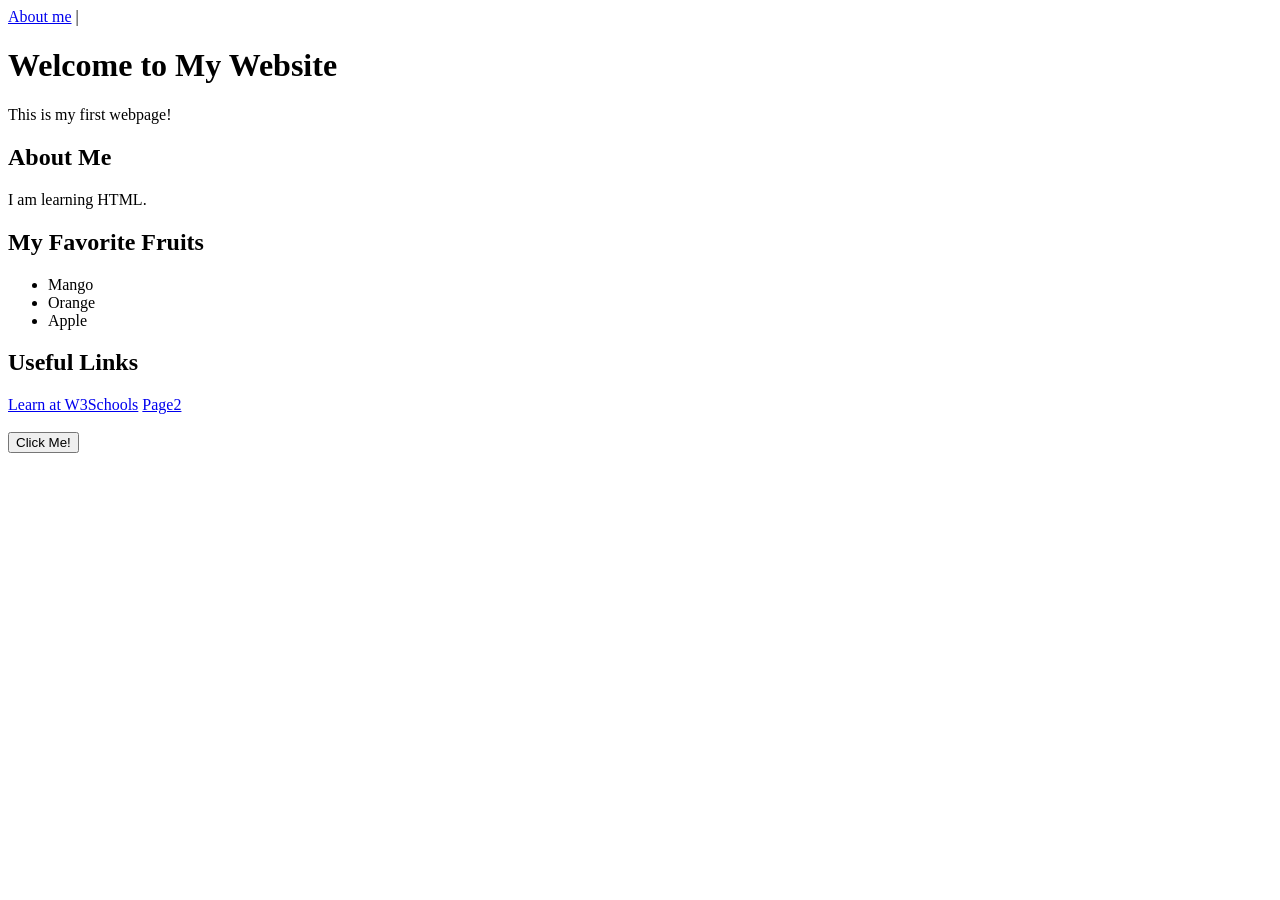
==== index.html @ a381c8b4 "Create index.html" ====
<!DOCTYPE html>
<html>
<head>
    <meta charset="UTF-8">
    <title>Thanintorn's Note</title>
    </style>
</head>
<body>
    <nav>
        <a href="aboutme.html">About me</a> |
    </nav>
    <h1>Welcome to My Website</h1>
    <p>This is my first webpage!</p>
    
    <h2>About Me</h2>
    <p>I am learning HTML.</p>
    
    <h2>My Favorite Fruits</h2>
    <ul>
        <li>Mango</li>
        <li>Orange</li>
        <li>Apple</li>
    </ul>
    
    <h2>Useful Links</h2>
    <a href="https://www.w3schools.com">Learn at W3Schools</a>
    <a href="basichtml2.html"target="blank">Page2</a>
    
    <br><br>
    <button>Click Me!</button>
</body>
</html>
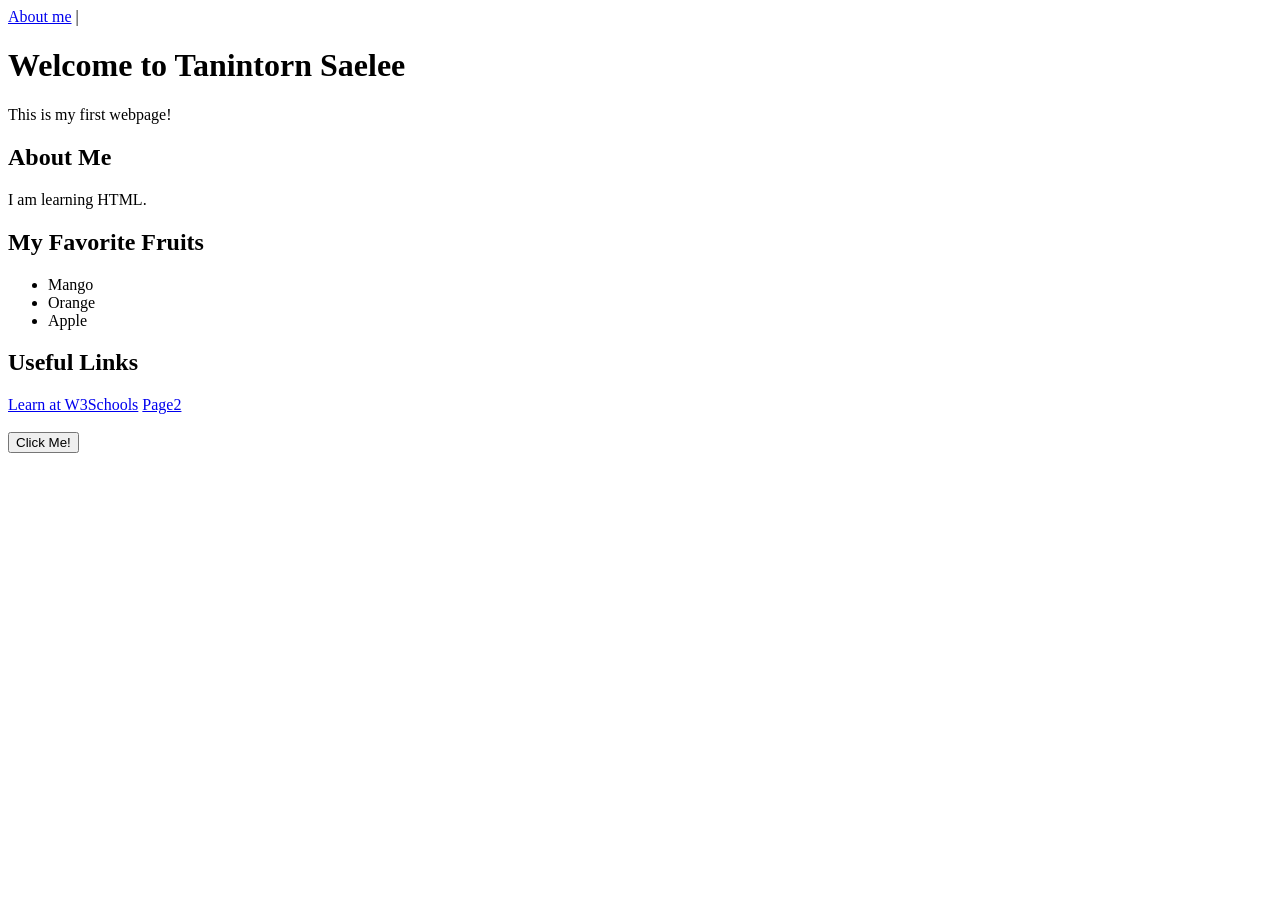
==== commit fe3880ef: "edit h1" ====
--- a/index.html
+++ b/index.html
@@ -9,7 +9,7 @@
     <nav>
         <a href="aboutme.html">About me</a> |
     </nav>
-    <h1>Welcome to My Website</h1>
+    <h1>Welcome to Tanintorn Saelee</h1>
     <p>This is my first webpage!</p>
     
     <h2>About Me</h2>
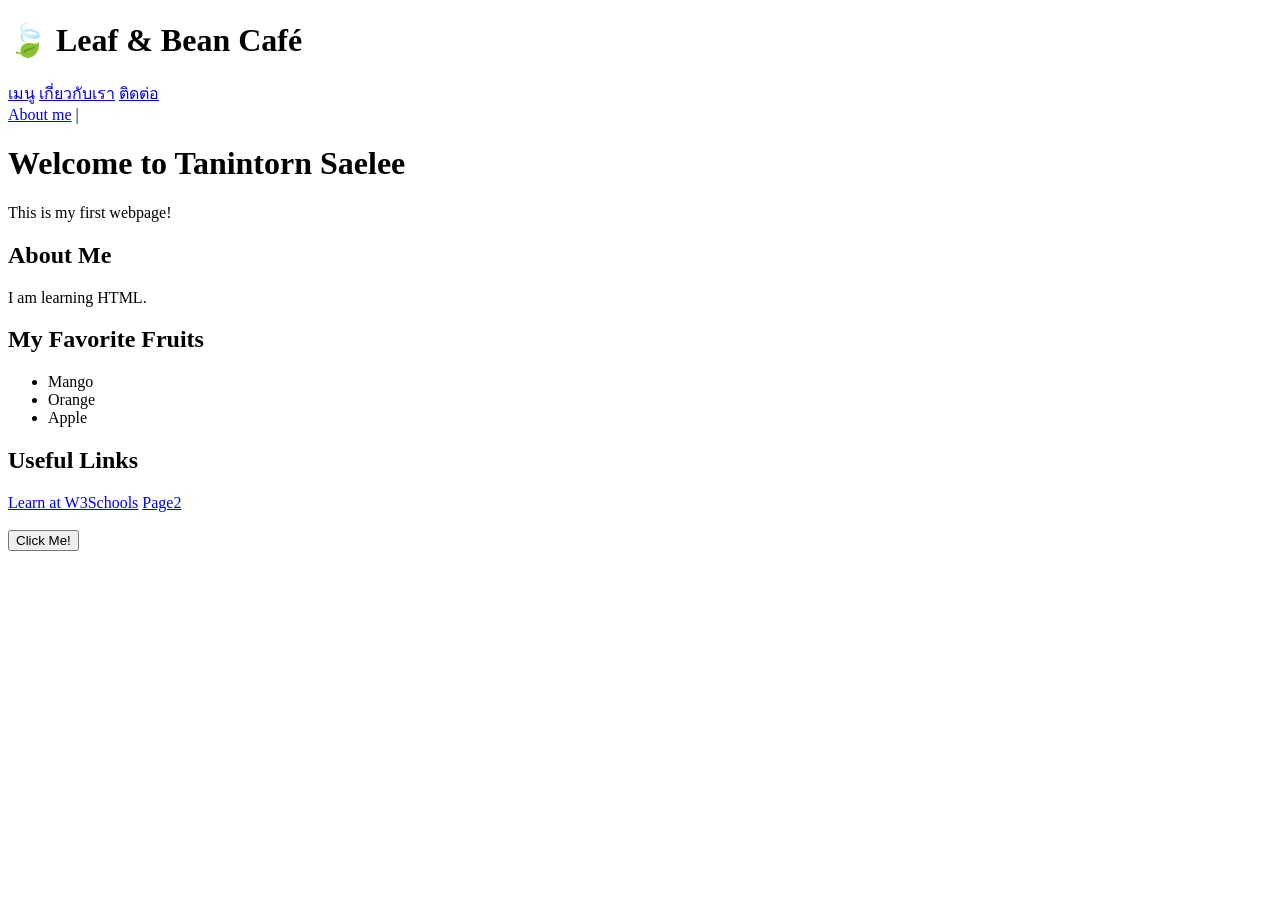
==== commit 0fc80ddc: "add header" ====
--- a/index.html
+++ b/index.html
@@ -6,6 +6,14 @@
     </style>
 </head>
 <body>
+    <header>
+    <h1>🍃 Leaf & Bean Café</h1>
+    <nav>
+        <a href="#menu">เมนู</a>
+        <a href="#about">เกี่ยวกับเรา</a>
+        <a href="#contact">ติดต่อ</a>
+    </nav>
+</header>
     <nav>
         <a href="aboutme.html">About me</a> |
     </nav>
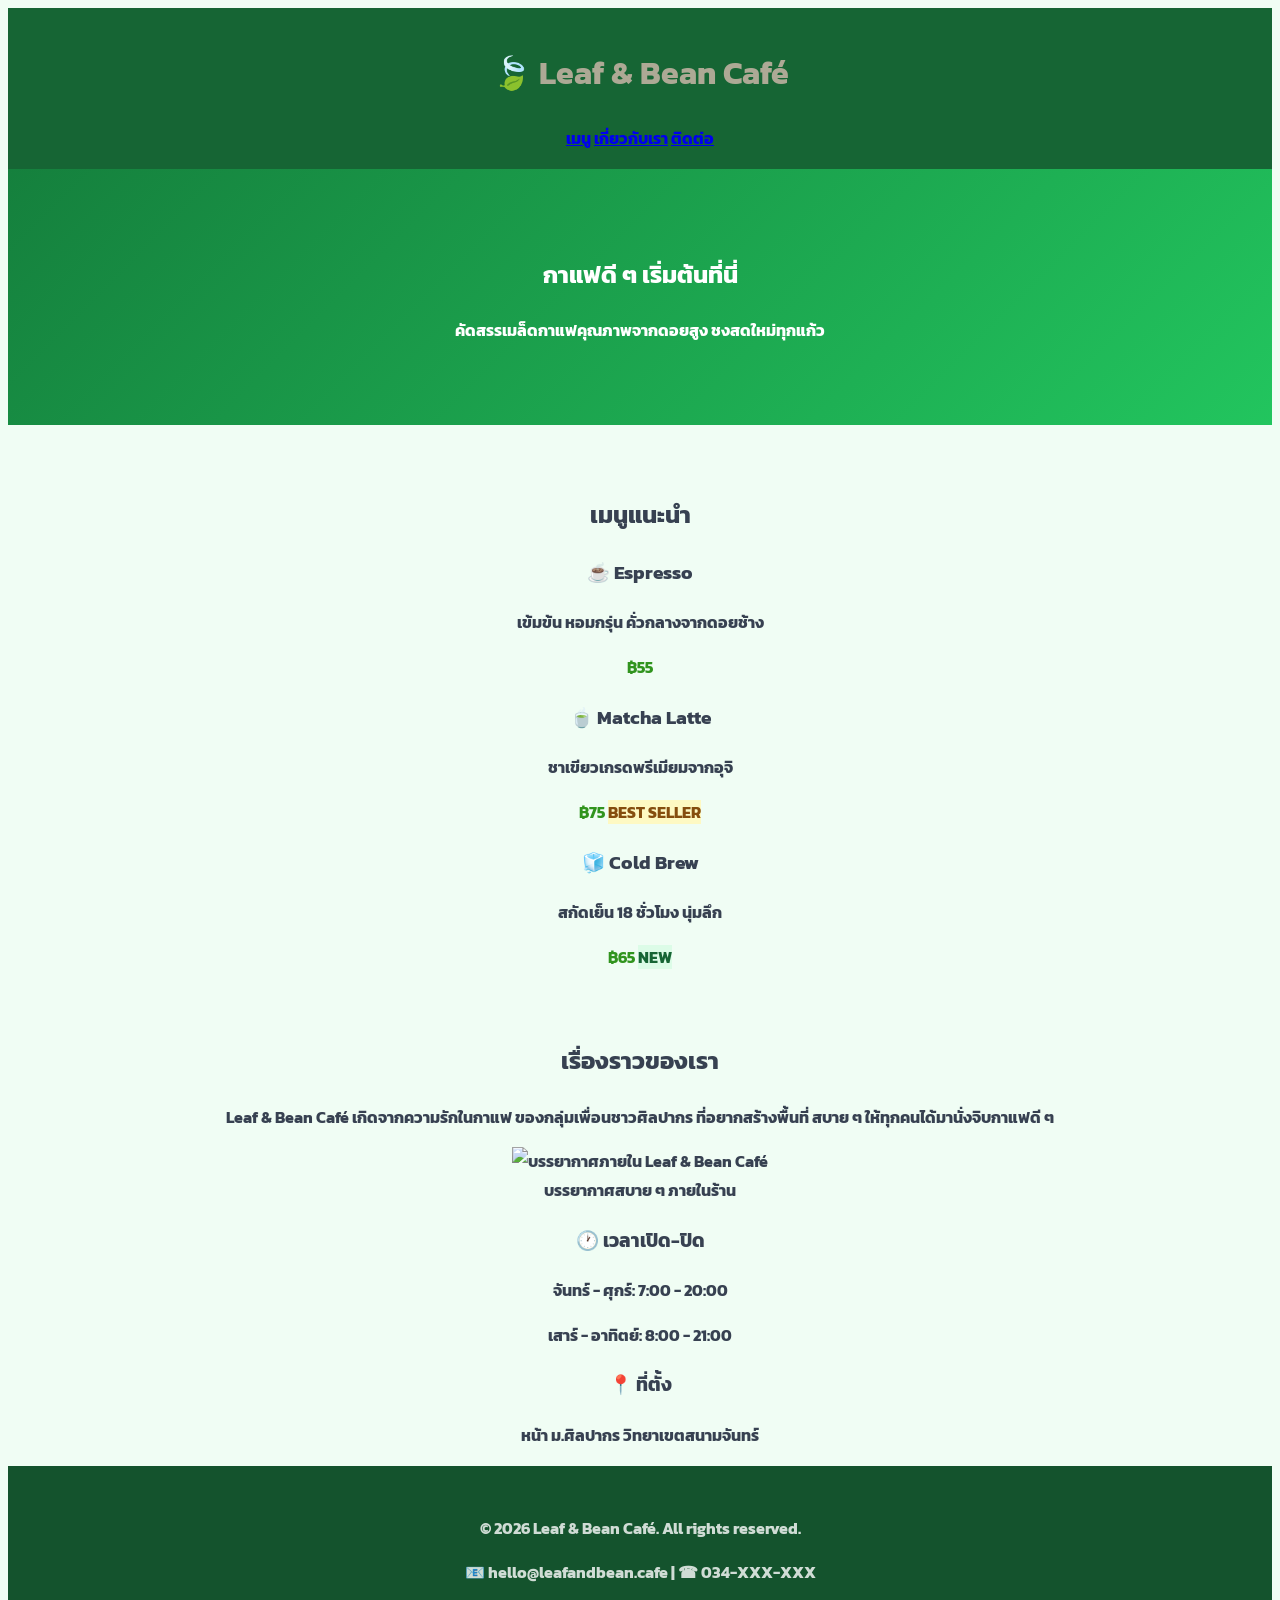
==== commit 3ee4b80b: "Style" ====
--- a/index.html
+++ b/index.html
@@ -1,40 +1,86 @@
 <!DOCTYPE html>
-<html>
+<html lang="th">
 <head>
     <meta charset="UTF-8">
-    <title>Thanintorn's Note</title>
-    </style>
+    <meta name="viewport" content="width=device-width, initial-scale=1.0">
+    <title>Leaf & Bean Café</title>
+    <link rel="stylesheet" href="Style.css">  <!-- ← สร้างไฟล์นี้ใน Week 7! -->
+    <title>Tanintorn note</title>
+    <link rel="preconnect" href="https://fonts.googleapis.com">
+<link rel="preconnect" href="https://fonts.gstatic.com" crossorigin>
+<link href="https://fonts.googleapis.com/css2?family=Gravitas+One&family=Kanit:ital,wght@0,100;0,200;0,300;0,400;0,500;0,600;0,700;0,800;0,900;1,100;1,200;1,300;1,400;1,500;1,600;1,700;1,800;1,900&display=swap" rel="stylesheet">
 </head>
+
 <body>
-    <header>
-    <h1>🍃 Leaf & Bean Café</h1>
-    <nav>
-        <a href="#menu">เมนู</a>
-        <a href="#about">เกี่ยวกับเรา</a>
-        <a href="#contact">ติดต่อ</a>
-    </nav>
-</header>
-    <nav>
-        <a href="aboutme.html">About me</a> |
-    </nav>
-    <h1>Welcome to Tanintorn Saelee</h1>
-    <p>This is my first webpage!</p>
-    
-    <h2>About Me</h2>
-    <p>I am learning HTML.</p>
-    
-    <h2>My Favorite Fruits</h2>
-    <ul>
-        <li>Mango</li>
-        <li>Orange</li>
-        <li>Apple</li>
-    </ul>
-    
-    <h2>Useful Links</h2>
-    <a href="https://www.w3schools.com">Learn at W3Schools</a>
-    <a href="basichtml2.html"target="blank">Page2</a>
-    
-    <br><br>
-    <button>Click Me!</button>
+
+    <!-- ═══ Header ═══ -->
+    <header class="site-header" id="top">
+        <h1 class="logo">🍃 Leaf & Bean Café</h1>
+        <nav class="main-nav">
+            <a href="#menu">เมนู</a>
+            <a href="#about">เกี่ยวกับเรา</a>
+            <a href="#contact">ติดต่อ</a>
+        </nav>
+    </header>
+
+    <!-- ═══ Main ═══ -->
+    <main>
+        <section class="hero-section">
+            <h2>กาแฟดี ๆ เริ่มต้นที่นี่</h2>
+            <p>คัดสรรเมล็ดกาแฟคุณภาพจากดอยสูง ชงสดใหม่ทุกแก้ว</p>
+        </section>
+
+        <section id="menu">
+            <h2 class="section-title">เมนูแนะนำ</h2>
+            <div class="menu-grid">
+                <div class="card">
+                    <h3 class="card-title">☕ Espresso</h3>
+                    <p class="card-desc">เข้มข้น หอมกรุ่น คั่วกลางจากดอยช้าง</p>
+                    <span class="price">฿55</span>
+                </div>
+                <div class="card featured">
+                    <h3 class="card-title">🍵 Matcha Latte</h3>
+                    <p class="card-desc">ชาเขียวเกรดพรีเมียมจากอุจิ</p>
+                    <span class="price">฿75</span>
+                    <span class="badge bestseller">BEST SELLER</span>
+                </div>
+                <div class="card">
+                    <h3 class="card-title">🧊 Cold Brew</h3>
+                    <p class="card-desc">สกัดเย็น 18 ชั่วโมง นุ่มลึก</p>
+                    <span class="price">฿65</span>
+                    <span class="badge new">NEW</span>
+                </div>
+            </div>
+        </section>
+
+        <div class="content-wrapper">
+            <article id="about">
+                <h2 class="section-title">เรื่องราวของเรา</h2>
+                <p>Leaf & Bean Café เกิดจากความรักในกาแฟ
+                ของกลุ่มเพื่อนชาวศิลปากร ที่อยากสร้างพื้นที่
+                สบาย ๆ ให้ทุกคนได้มานั่งจิบกาแฟดี ๆ</p>
+                <figure>
+                    <img src="cafe-interior.jpg"
+                         alt="บรรยากาศภายใน Leaf & Bean Café">
+                    <figcaption>บรรยากาศสบาย ๆ ภายในร้าน</figcaption>
+                </figure>
+            </article>
+
+            <aside class="sidebar">
+                <h3>🕐 เวลาเปิด-ปิด</h3>
+                <p>จันทร์ - ศุกร์: 7:00 - 20:00</p>
+                <p>เสาร์ - อาทิตย์: 8:00 - 21:00</p>
+                <h3>📍 ที่ตั้ง</h3>
+                <p>หน้า ม.ศิลปากร วิทยาเขตสนามจันทร์</p>
+            </aside>
+        </div>
+    </main>
+
+    <!-- ═══ Footer ═══ -->
+    <footer class="site-footer" id="contact">
+        <p>&copy; 2026 Leaf & Bean Café. All rights reserved.</p>
+        <p>📧 hello@leafandbean.cafe | ☎ 034-XXX-XXX</p>
+    </footer>
+
 </body>
-</html>
+</html>
--- a/Style.css
+++ b/Style.css
@@ -0,0 +1,57 @@
+body {
+    font-family: "Gravitas One", serif;
+    font-weight: 400;
+    font-style: normal;
+    font-size: 16px;
+    line-height: 1.8;
+    color: #374151;
+    background-color: #f0fdf4;
+    text-align: center;
+    font-family: "Kanit", sans-serif;
+    font-weight: 700;
+    font-style: normal;
+}
+.logo {
+    color: #ada995;
+    font-size: 2rem;
+}
+.price {
+    color: #31941e;
+    font-weight: bold;
+}
+.bestseller {
+    background-color: #fef9c3; 
+    color: #854d0e;            
+}
+.new {
+    background-color: #dcfce7; 
+    color: #166534;            
+}
+.hero-section {
+    background: linear-gradient(
+        135deg,
+        #15803d,         
+        #22c55e         
+    );
+    color: white;
+    text-align: center;
+    padding: 4rem 2rem;
+}
+
+.site-header {
+    background-color: #166534;
+    color: white;
+    padding: 1rem 2rem;
+}
+
+#menu {
+    background-color: #f0fdf4;
+    padding: 3rem 2rem;
+}
+
+.site-footer {
+    background-color: #14532d;
+    color: rgba(255, 255, 255, 0.8);   
+    text-align: center;
+    padding: 2rem;
+}
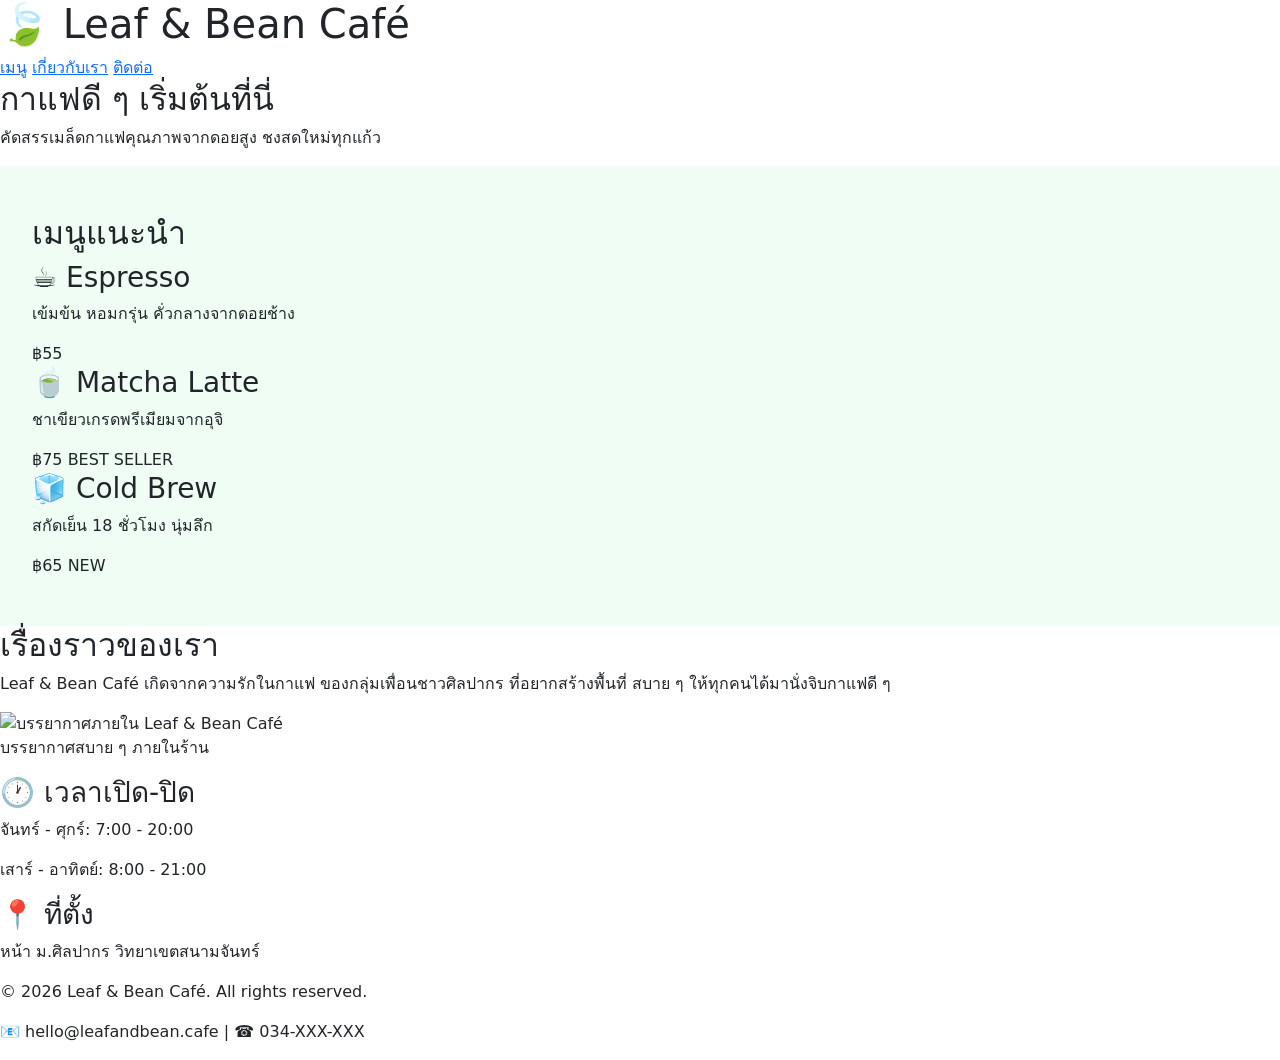
==== commit 9852e24d: "my carousel" ====
--- a/index.html
+++ b/index.html
@@ -1,22 +1,28 @@
 <!DOCTYPE html>
 <html lang="th">
+
 <head>
     <meta charset="UTF-8">
     <meta name="viewport" content="width=device-width, initial-scale=1.0">
     <title>Leaf & Bean Café</title>
-    <link rel="stylesheet" href="Style.css">  <!-- ← สร้างไฟล์นี้ใน Week 7! -->
+    <link rel="stylesheet" href="Style.css"> <!-- ← สร้างไฟล์นี้ใน Week 7! -->
     <title>Tanintorn note</title>
     <link rel="preconnect" href="https://fonts.googleapis.com">
-<link rel="preconnect" href="https://fonts.gstatic.com" crossorigin>
-<link href="https://fonts.googleapis.com/css2?family=Gravitas+One&family=Kanit:ital,wght@0,100;0,200;0,300;0,400;0,500;0,600;0,700;0,800;0,900;1,100;1,200;1,300;1,400;1,500;1,600;1,700;1,800;1,900&display=swap" rel="stylesheet">
+    <link rel="preconnect" href="https://fonts.gstatic.com" crossorigin>
+    <!--<link href="https://fonts.googleapis.com/css2?family=Gravitas+One&family=Kanit:ital,wght@0,100;0,200;0,300;0,400;0,500;0,600;0,700;0,800;0,900;1,100;1,200;1,300;1,400;1,500;1,600;1,700;1,800;1,900&display=swap" rel="stylesheet">-->
+    <link href="https://cdn.jsdelivr.net/npm/bootstrap@5.3.8/dist/css/bootstrap.min.css" rel="stylesheet"
+        integrity="sha384-sRIl4kxILFvY47J16cr9ZwB07vP4J8+LH7qKQnuqkuIAvNWLzeN8tE5YBujZqJLB" crossorigin="anonymous">
+    <script src="https://cdn.jsdelivr.net/npm/bootstrap@5.3.8/dist/js/bootstrap.bundle.min.js"
+        integrity="sha384-FKyoEForCGlyvwx9Hj09JcYn3nv7wiPVlz7YYwJrWVcXK/BmnVDxM+D2scQbITxI"
+        crossorigin="anonymous"></script>
 </head>
 
 <body>
 
     <!-- ═══ Header ═══ -->
-    <header class="site-header" id="top">
-        <h1 class="logo">🍃 Leaf & Bean Café</h1>
-        <nav class="main-nav">
+    <header>
+        <h1>🍃 Leaf & Bean Café</h1>
+        <nav>
             <a href="#menu">เมนู</a>
             <a href="#about">เกี่ยวกับเรา</a>
             <a href="#contact">ติดต่อ</a>
@@ -25,48 +31,47 @@
 
     <!-- ═══ Main ═══ -->
     <main>
-        <section class="hero-section">
+        <section>
             <h2>กาแฟดี ๆ เริ่มต้นที่นี่</h2>
             <p>คัดสรรเมล็ดกาแฟคุณภาพจากดอยสูง ชงสดใหม่ทุกแก้ว</p>
         </section>
 
         <section id="menu">
-            <h2 class="section-title">เมนูแนะนำ</h2>
-            <div class="menu-grid">
-                <div class="card">
-                    <h3 class="card-title">☕ Espresso</h3>
-                    <p class="card-desc">เข้มข้น หอมกรุ่น คั่วกลางจากดอยช้าง</p>
-                    <span class="price">฿55</span>
+            <h2>เมนูแนะนำ</h2>
+            <div>
+                <div>
+                    <h3>☕ Espresso</h3>
+                    <p>เข้มข้น หอมกรุ่น คั่วกลางจากดอยช้าง</p>
+                    <span>฿55</span>
                 </div>
-                <div class="card featured">
-                    <h3 class="card-title">🍵 Matcha Latte</h3>
-                    <p class="card-desc">ชาเขียวเกรดพรีเมียมจากอุจิ</p>
-                    <span class="price">฿75</span>
-                    <span class="badge bestseller">BEST SELLER</span>
+                <div>
+                    <h3>🍵 Matcha Latte</h3>
+                    <p>ชาเขียวเกรดพรีเมียมจากอุจิ</p>
+                    <span>฿75</span>
+                    <span>BEST SELLER</span>
                 </div>
-                <div class="card">
-                    <h3 class="card-title">🧊 Cold Brew</h3>
-                    <p class="card-desc">สกัดเย็น 18 ชั่วโมง นุ่มลึก</p>
-                    <span class="price">฿65</span>
-                    <span class="badge new">NEW</span>
+                <div>
+                    <h3>🧊 Cold Brew</h3>
+                    <p>สกัดเย็น 18 ชั่วโมง นุ่มลึก</p>
+                    <span>฿65</span>
+                    <span>NEW</span>
                 </div>
             </div>
         </section>
 
-        <div class="content-wrapper">
+        <div>
             <article id="about">
-                <h2 class="section-title">เรื่องราวของเรา</h2>
+                <h2>เรื่องราวของเรา</h2>
                 <p>Leaf & Bean Café เกิดจากความรักในกาแฟ
-                ของกลุ่มเพื่อนชาวศิลปากร ที่อยากสร้างพื้นที่
-                สบาย ๆ ให้ทุกคนได้มานั่งจิบกาแฟดี ๆ</p>
+                    ของกลุ่มเพื่อนชาวศิลปากร ที่อยากสร้างพื้นที่
+                    สบาย ๆ ให้ทุกคนได้มานั่งจิบกาแฟดี ๆ</p>
                 <figure>
-                    <img src="cafe-interior.jpg"
-                         alt="บรรยากาศภายใน Leaf & Bean Café">
+                    <img src="cafe-interior.jpg" alt="บรรยากาศภายใน Leaf & Bean Café">
                     <figcaption>บรรยากาศสบาย ๆ ภายในร้าน</figcaption>
                 </figure>
             </article>
 
-            <aside class="sidebar">
+            <aside>
                 <h3>🕐 เวลาเปิด-ปิด</h3>
                 <p>จันทร์ - ศุกร์: 7:00 - 20:00</p>
                 <p>เสาร์ - อาทิตย์: 8:00 - 21:00</p>
@@ -77,10 +82,11 @@
     </main>
 
     <!-- ═══ Footer ═══ -->
-    <footer class="site-footer" id="contact">
+    <footerid="contact">
         <p>&copy; 2026 Leaf & Bean Café. All rights reserved.</p>
         <p>📧 hello@leafandbean.cafe | ☎ 034-XXX-XXX</p>
-    </footer>
+        </footer>
 
 </body>
+
 </html>
